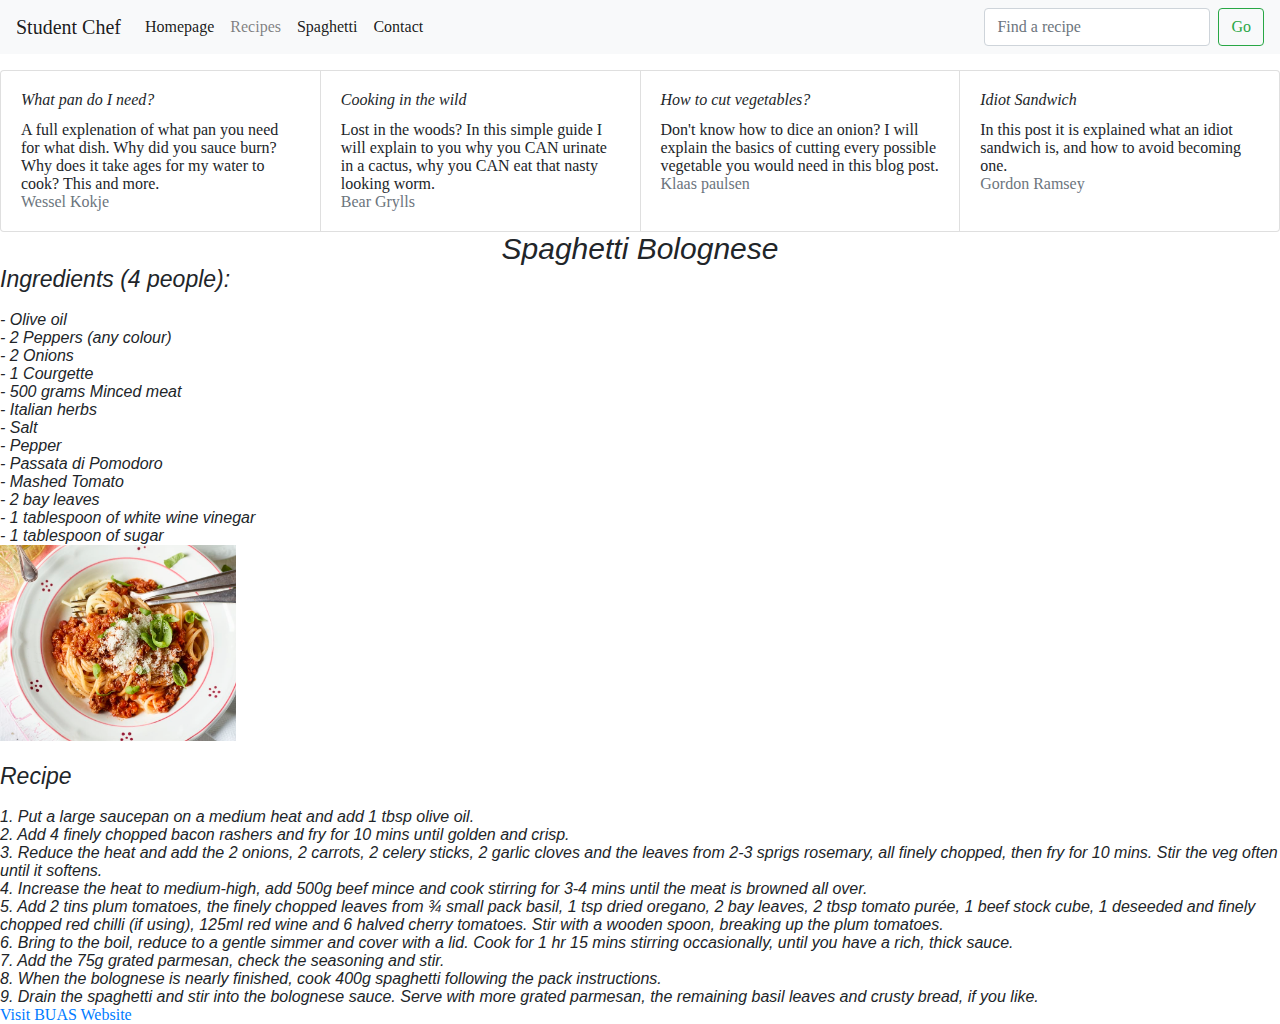
==== Individual Website/ind-website-master/Website/Spaghetti_Bolognese.html @ 04b65976 "Corrected Errors" ====
<!doctype html>
<html>
<head>
	<meta name="viewport" content="width=device-width, initial-scale=1, shrink-to-fit=no">
	<link href="css/bootstrap.min.css" rel="stylesheet" type="text/css">
	<link href="index.html">
<meta charset="UTF-8">
<title>DW Website</title>
<link rel="stylesheet" type="text/css" href="css/stylesheet.css">
</head>

<body>
  <nav class="navbar navbar-expand-md navbar-light fixed-top bg-light">
    <a class="navbar-brand" href="#">Student Chef</a>
    <button class="navbar-toggler" type="button" data-toggle="collapse" data-target="#navbarCollapse" aria-controls="navbarCollapse" aria-expanded="false" aria-label="Toggle navigation">
      <span class="navbar-toggler-icon"></span>
    </button>
    <div class="collapse navbar-collapse" id="navbarCollapse">
      <ul class="navbar-nav mr-auto">
        <li class="nav-item active">
          <a class="nav-link" href="index.html">Homepage <span class="sr-only">(current)</span></a>
        </li>
        <li class="nav-item">
			<a class="nav-link" href="#">Recipes</a></li>
		  <li class="nav-item active">
          <a class="nav-link" href="Spaghetti_Bolognese.html">Spaghetti <span class="sr-only">(current)</span></a>
        </li>
		  <li class="nav-item active">
          <a class="nav-link" href="#">Contact <span class="sr-only">(current)</span></a>
        </li>
      </ul>
      <form class="form-inline mt-2 mt-md-0">
        <input class="form-control mr-sm-2" type="text" placeholder="Find a recipe" aria-label="Search">
        <button class="btn btn-outline-success my-2 my-sm-0" type="submit">Go</button>
      </form>
    </div>
  </nav>
	
<div id="section">
	<div class="card-group">
  <div class="card">
    <div class="card-body">
      <h5 class="card-title">What pan do I need?</h5>
      <p class="card-text">A full explenation of what pan you need for what dish. Why did you sauce burn? Why does it take ages for my water to cook? This and more.</p>
      <p class="card-text"><small class="text-muted">Wessel Kokje</small></p>
    </div>
  </div>
	<div class="card">
    <div class="card-body">
      <h5 class="card-title">Cooking in the wild</h5>
      <p class="card-text">Lost in the woods? In this simple guide I will explain to you why you CAN urinate in a cactus, why you CAN eat that nasty looking worm.</p>
      <p class="card-text"><small class="text-muted">Bear Grylls</small></p>
    </div>
  </div>
	<div class="card">
    <div class="card-body">
      <h5 class="card-title">How to cut vegetables?</h5>
      <p class="card-text">Don't know how to dice an onion? I will explain the basics of cutting every possible vegetable you would need in this blog post. </p>
      <p class="card-text"><small class="text-muted">Klaas paulsen</small></p>
    </div>
  </div>
	<div class="card">
    <div class="card-body">
      <h5 class="card-title">Idiot Sandwich</h5>
      <p class="card-text">In this post it is explained what an idiot sandwich is, and how to avoid becoming one.</p>
      <p class="card-text"><small class="text-muted">Gordon Ramsey</small></p>
    </div>
		</div> </div> </div>

	<p class="bodyp"></p>
<div id="article">
	<div class="container2">
	<h1 class="spaghet">Spaghetti Bolognese</h1>
		</div>
	<div class="container3">
		<div class="row">
			<div class="contingr col-7">
	<h2 class="ingredients">Ingredients (4 people):</h2>
		<br>
	<p>
	<ul class="recipe" style="list-style-type:circle;">
		<li>- Olive oil</li>
		<li>- 2 Peppers (any colour)</li>
		<li>- 2 Onions</li>
		<li>- 1 Courgette</li>
		<li>- 500 grams Minced meat</li>
		<li>- Italian herbs</li>
		<li>- Salt</li>
		<li>- Pepper</li>
		<li>- Passata di Pomodoro</li>
		<li>- Mashed Tomato </li>
		<li>- 2 bay leaves</li>
		<li>- 1 tablespoon of white wine vinegar</li>
		<li>- 1 tablespoon of sugar</li>

				</ul>
				</p>
			</div>
<div id="aside">
		<img class="img col-4" src="images/spaghetti2.jpg" alt="A plate of spaghetti">
		</div> </div>
	<br>
	<h3 class="ingredients">Recipe</h3>
		<br>
	<ol class="recipe" type="1">
		<li>1. Put a large saucepan on a medium heat and add 1 tbsp olive oil.</li>
		
		<li>2. Add 4 finely chopped bacon rashers and fry for 10 mins until golden and crisp.</li>
		<li>3. Reduce the heat and add the 2 onions, 2 carrots, 2 celery sticks, 2 garlic cloves and the leaves from 2-3 
			sprigs rosemary, all finely chopped, then fry for 10 mins. Stir the veg often until it softens.</li>
		
		<li>4. Increase the heat to medium-high, add 500g beef mince and cook stirring for 3-4 mins until the meat is browned all over.</li>
		
		<li>5. Add 2 tins plum tomatoes, the finely chopped leaves from ¾ small pack basil, 1 tsp dried oregano, 2 bay leaves, 2 tbsp tomato purée, 1 beef stock cube, 1 deseeded and finely chopped red chilli (if using), 125ml red wine and 6 halved cherry tomatoes. Stir with a wooden spoon, breaking up the plum tomatoes.</li>
	
		<li>6. Bring to the boil, reduce to a gentle simmer and cover with a lid. Cook for 1 hr 15 mins stirring occasionally, until you have a rich, thick sauce.</li>

		<li>7. Add the 75g grated parmesan, check the seasoning and stir.</li>
		
		<li>8. When the bolognese is nearly finished, cook 400g spaghetti following the pack instructions.</li>
		
		<li>9. Drain the spaghetti and stir into the bolognese sauce. Serve with more grated parmesan, the remaining basil leaves and crusty bread, if you like.</li>
		
	</ol>
	</div>
	
	
		

	
	</div> 
		 <a  href="http://www.buas.nl" class="buaslink"> Visit BUAS Website </a>
	
	
	
	<script src="https://code.jquery.com/jquery-3.3.1.slim.min.js" integrity="sha384-q8i/X+965DzO0rT7abK41JStQIAqVgRVzpbzo5smXKp4YfRvH+8abtTE1Pi6jizo" crossorigin="anonymous"></script>
<script src="https://cdnjs.cloudflare.com/ajax/libs/popper.js/1.14.3/umd/popper.min.js" integrity="sha384-ZMP7rVo3mIykV+2+9J3UJ46jBk0WLaUAdn689aCwoqbBJiSnjAK/l8WvCWPIPm49" crossorigin="anonymous"></script>
<script src="https://stackpath.bootstrapcdn.com/bootstrap/4.1.3/js/bootstrap.min.js" integrity="sha384-ChfqqxuZUCnJSK3+MXmPNIyE6ZbWh2IMqE241rYiqJxyMiZ6OW/JmZQ5stwEULTy" crossorigin="anonymous"></script>
</body> 
</html>
---- Individual Website/ind-website-master/Website/css/stylesheet.css ----
@charset "utf-8";

html, body, div, span, applet, object, iframe,
h1, h2, h3, h4, h5, h6, p, blockquote, pre,
a, abbr, acronym, address, big, cite, code,
del, dfn, em, img, ins, kbd, q, s, samp,
small, strike, strong, sub, sup, tt, var,
b, u, i, center,
dl, dt, dd, ol, ul, li,
fieldset, form, label, legend,
table, caption, tbody, tfoot, thead, tr, th, td,
article, aside, canvas, details, embed, 
figure, figcaption, footer, header, hgroup, 
menu, nav, output, ruby, section, summary,
time, mark, audio, video {
	margin: 0;
	padding: 0;
	border: 0;
	font-size: 100%;
	font: inherit;
	vertical-align: baseline;
}
.card-group{
	margin-top: 70px;
}

.card-title{
	font-style: oblique;
}

.spaghet{
	font-size: 30px;
	font-style: italic;
}

.container2{
	font-family: 'Roboto', sans-serif;
	margin-left:auto;
	margin-right:auto;
	text-align:center;
}

.buaslink{
	margin-left:auto;
	margin-right:auto;
	text-align:center;
}

.ingredients{
	font-size: 23px;
	font-family: 'Roboto', sans-serif;
	margin-left:auto;
	margin-right:auto;
	text-align:left;
	font-style:oblique;
	
}

.recipe{
	font-size: 16px;
	font-family: 'Roboto', sans-serif;
	margin-left:auto;
	margin-right:auto;
	text-align:left;
	font-style:italic;
}
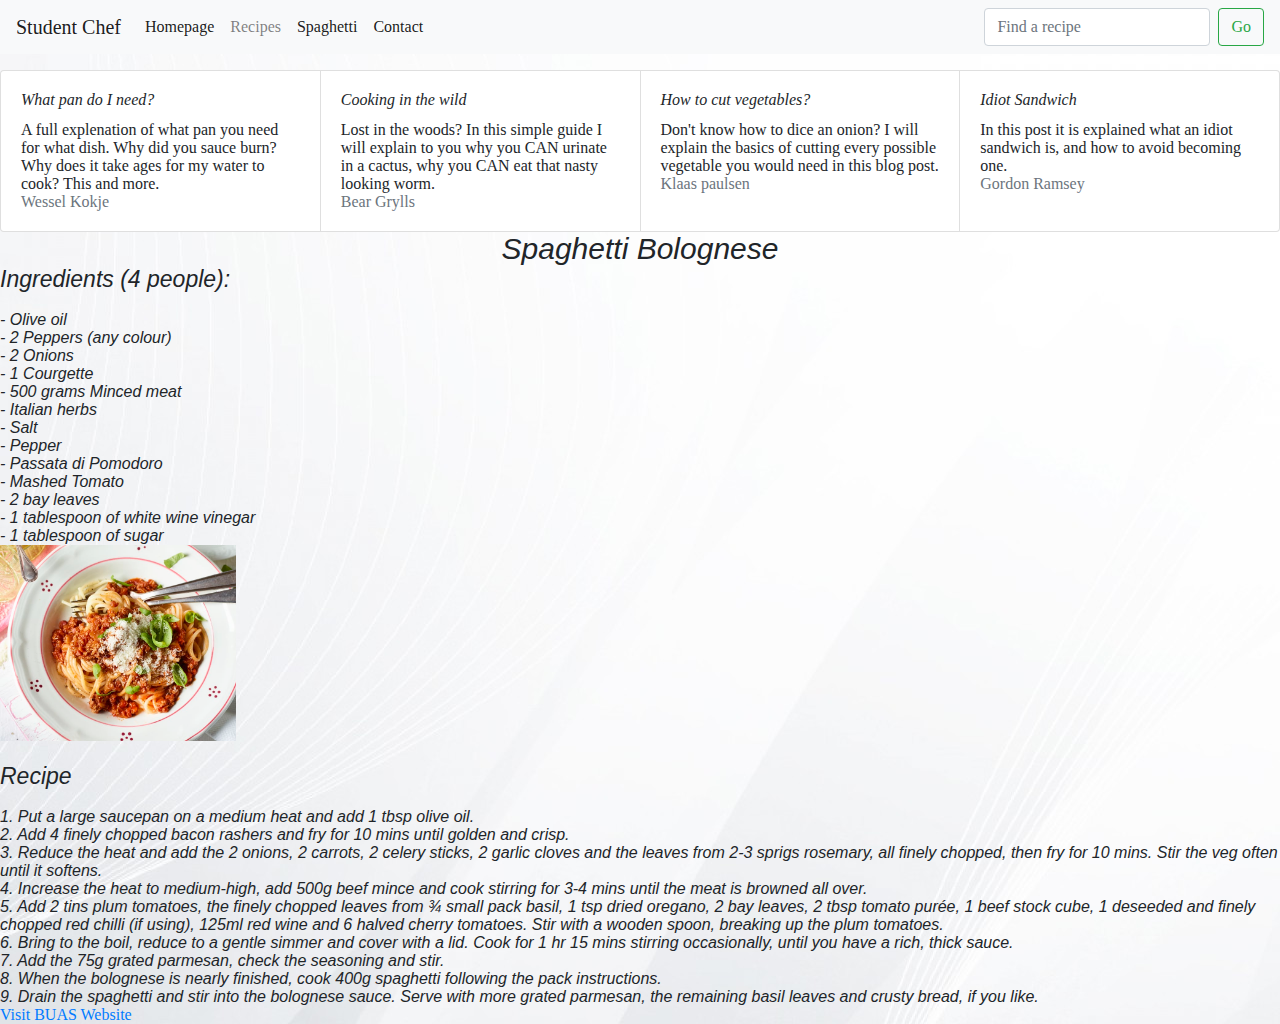
==== commit 247a1b5b: "last update" ====
--- a/Individual Website/ind-website-master/Website/Spaghetti_Bolognese.html
+++ b/Individual Website/ind-website-master/Website/Spaghetti_Bolognese.html
@@ -67,7 +67,6 @@
     </div>
 		</div> </div> </div>
 
-	<p class="bodyp"></p>
 <div id="article">
 	<div class="container2">
 	<h1 class="spaghet">Spaghetti Bolognese</h1>
@@ -77,6 +76,7 @@
 			<div class="contingr col-7">
 	<h2 class="ingredients">Ingredients (4 people):</h2>
 		<br>
+	<article>
 	<p>
 	<ul class="recipe" style="list-style-type:circle;">
 		<li>- Olive oil</li>
@@ -93,8 +93,8 @@
 		<li>- 1 tablespoon of white wine vinegar</li>
 		<li>- 1 tablespoon of sugar</li>
 
-				</ul>
-				</p>
+				</ul></p>
+</article>
 			</div>
 <div id="aside">
 		<img class="img col-4" src="images/spaghetti2.jpg" alt="A plate of spaghetti">
@@ -102,6 +102,7 @@
 	<br>
 	<h3 class="ingredients">Recipe</h3>
 		<br>
+	<article>
 	<ol class="recipe" type="1">
 		<li>1. Put a large saucepan on a medium heat and add 1 tbsp olive oil.</li>
 		
@@ -122,7 +123,9 @@
 		<li>9. Drain the spaghetti and stir into the bolognese sauce. Serve with more grated parmesan, the remaining basil leaves and crusty bread, if you like.</li>
 		
 	</ol>
+		</article>
 	</div>
+	
 	
 	
 		
@@ -133,8 +136,7 @@
 	
 	
 	
-	<script src="https://code.jquery.com/jquery-3.3.1.slim.min.js" integrity="sha384-q8i/X+965DzO0rT7abK41JStQIAqVgRVzpbzo5smXKp4YfRvH+8abtTE1Pi6jizo" crossorigin="anonymous"></script>
-<script src="https://cdnjs.cloudflare.com/ajax/libs/popper.js/1.14.3/umd/popper.min.js" integrity="sha384-ZMP7rVo3mIykV+2+9J3UJ46jBk0WLaUAdn689aCwoqbBJiSnjAK/l8WvCWPIPm49" crossorigin="anonymous"></script>
-<script src="https://stackpath.bootstrapcdn.com/bootstrap/4.1.3/js/bootstrap.min.js" integrity="sha384-ChfqqxuZUCnJSK3+MXmPNIyE6ZbWh2IMqE241rYiqJxyMiZ6OW/JmZQ5stwEULTy" crossorigin="anonymous"></script>
+	<script src="js/jquery-3.4.1.slim.min.js"></script>
+	<script src="js/bootstrap.bundle.min.js"></script>
 </body> 
 </html>
--- a/Individual Website/ind-website-master/Website/css/stylesheet.css
+++ b/Individual Website/ind-website-master/Website/css/stylesheet.css
@@ -23,6 +23,11 @@
 .card-group{
 	margin-top: 70px;
 }
+
+body {
+  background-image: url("../images/background3.jpg");
+}
+
 
 .card-title{
 	font-style: oblique;
